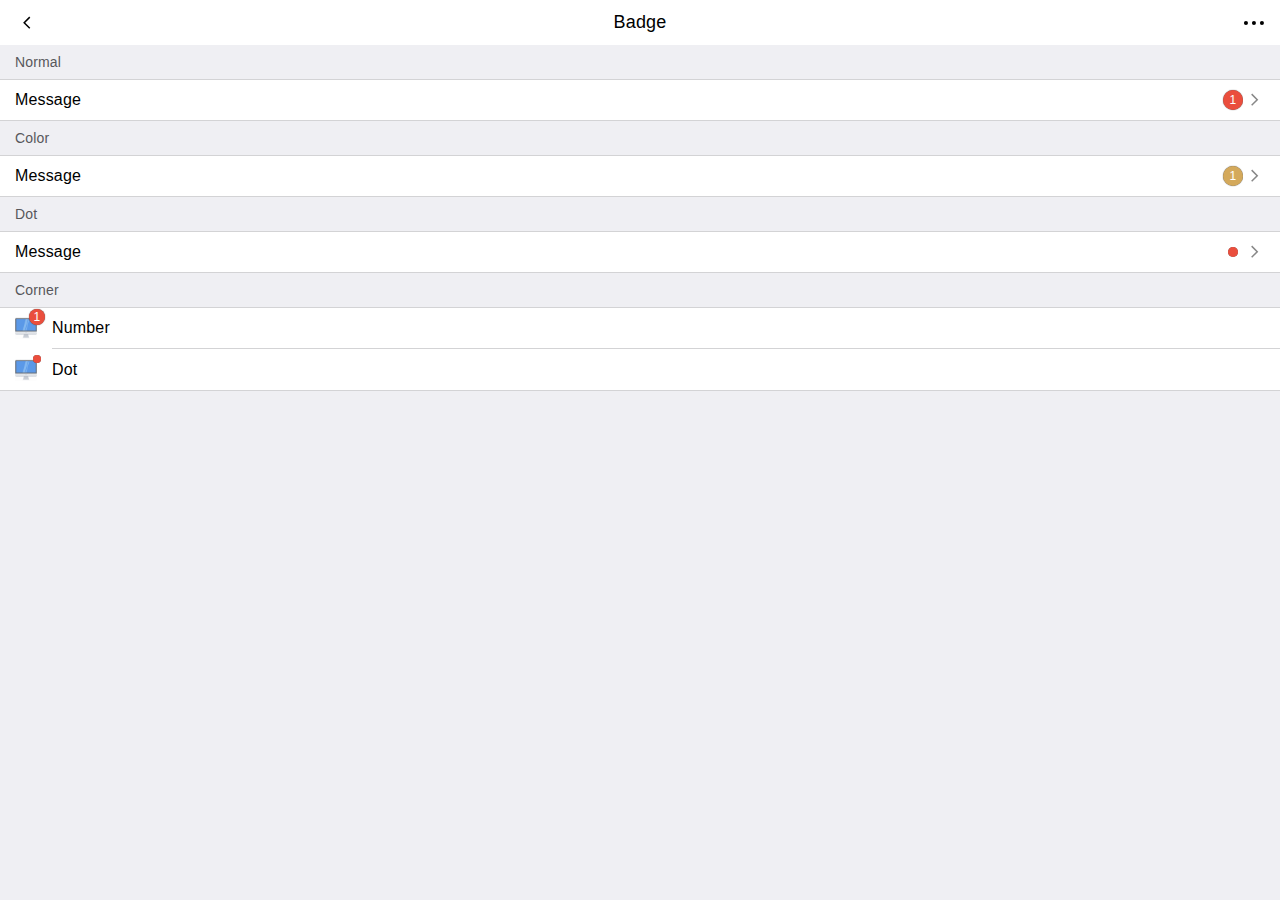
==== badge.html @ b0b9eb9b "initial commit" ====
<!doctype html>
<html lang="en">
<head>
    <meta charset="UTF-8">
    <meta name="viewport"
          content="width=device-width,user-scalable=no,initial-scale=1,maximum-scale=1,minimum-scale=1,viewport-fit=cover">
    <meta http-equiv="X-UA-Compatible" content="ie=edge">
    <title>Document</title>
<link href="css/commons-1.0.css" rel="stylesheet"></head>
<body>
<div id="root"></div>
<script type="text/javascript" src="js/commons-1.0.js"></script><script type="text/javascript" src="js/badge-1.0.js"></script></body>
</html>
---- css/commons-1.0.css ----
.btn-ghost.btn-active:before,.btn-ghost:before,.btn-primary.btn-active:before,.btn-primary:before,.btn-warning.btn-active:before,.btn-warning:before,.btn.btn-border:before{content:"";position:absolute;left:0;transform:scaleY(.5);-ms-transform:scaleY(.5);-moz-transform:scaleY(.5);-webkit-transform:scaleY(.5);-o-transform:scaleY(.5)}.btn{position:relative;display:block;-webkit-border-radius:2px;-moz-border-radius:2px;-ms-border-radius:2px;-o-border-radius:2px;border-radius:2px;height:46px;line-height:46px;font-size:18px;text-align:center;overflow:hidden;text-overflow:ellipsis;white-space:nowrap;color:#000;background-color:#fff;user-select:none;-webkit-user-select:none;-moz-user-select:none;-ms-user-select:none;-webkit-transition:background-color .36s cubic-bezier(.1,.09,.1,1);-moz-transition:background-color .36s cubic-bezier(.1,.09,.1,1);-o-transition:background-color .36s cubic-bezier(.1,.09,.1,1);transition:background-color .36s cubic-bezier(.1,.09,.1,1)}.btn,.btn.btn-border:before{-webkit-box-sizing:border-box;-moz-box-sizing:border-box;box-sizing:border-box}.btn.btn-border:before{top:0;width:200%;height:200%;border:1px solid #e0e0e0;-webkit-border-radius:2px;-moz-border-radius:2px;-ms-border-radius:2px;-o-border-radius:2px;border-radius:2px;transform:scale(.5);-ms-transform:scale(.5);-moz-transform:scale(.5);-webkit-transform:scale(.5);-o-transform:scale(.5);-webkit-transform-origin:0 0;-ms-transform-origin:0 0;transform-origin:0 0;pointer-events:none}.btn.btn-active{border-color:#e0e0e0;color:#000;background-color:#e0e0e0}.btn.btn-disabled{-webkit-opacity:.6;-moz-opacity:.6;opacity:.6;filter:alpha(opacity=60)}.btn.btn-icon,.btn.btn-loading{display:-webkit-box;display:-webkit-flex;display:-ms-flexbox;display:flex;-webkit-box-pack:center;-webkit-justify-content:center;-ms-flex-pack:center;justify-content:center;-webkit-align-items:center;-moz-align-items:center;-ms-align-items:center;-o-align-items:center;align-items:center}.btn.btn-icon .icon,.btn.btn-loading .icon{margin-right:3px}.btn.btn-icon .icon-loading,.btn.btn-loading .icon-loading{color:#000}.btn.btn-inline{padding:0 15px}.btn.btn-inline,.btn.btn-inline.btn-icon,.btn.btn-inline.btn-loading{display:-webkit-inline-box;display:-moz-inline-box;display:-ms-inline-flexbox;display:-webkit-inline-flex;display:inline-flex}.btn.btn-inline.btn-small{padding:0 12px;height:32px;line-height:32px;font-size:14px}.btn-primary{color:#fff;background-color:#d4a95b}.btn-primary:before{top:0;width:200%;height:200%;border:1px solid #d4a95b;-webkit-border-radius:2px;-moz-border-radius:2px;-ms-border-radius:2px;-o-border-radius:2px;border-radius:2px;transform:scale(.5);-ms-transform:scale(.5);-moz-transform:scale(.5);-webkit-transform:scale(.5);-o-transform:scale(.5);-webkit-transform-origin:0 0;-ms-transform-origin:0 0;transform-origin:0 0;-webkit-box-sizing:border-box;-moz-box-sizing:border-box;box-sizing:border-box;pointer-events:none}.btn-primary.btn-active{color:#fff;background-color:#e1c28b}.btn-primary.btn-active:before{top:0;width:200%;height:200%;border:1px solid #e1c28b;-webkit-border-radius:2px;-moz-border-radius:2px;-ms-border-radius:2px;-o-border-radius:2px;border-radius:2px;transform:scale(.5);-ms-transform:scale(.5);-moz-transform:scale(.5);-webkit-transform:scale(.5);-o-transform:scale(.5);-webkit-transform-origin:0 0;-ms-transform-origin:0 0;transform-origin:0 0;-webkit-box-sizing:border-box;-moz-box-sizing:border-box;box-sizing:border-box;pointer-events:none}.btn-primary.btn-loading .icon-loading{color:#fff}.btn-warning{color:#fff;background-color:#e94f4f}.btn-warning:before{top:0;width:200%;height:200%;border:1px solid #e94f4f;-webkit-border-radius:2px;-moz-border-radius:2px;-ms-border-radius:2px;-o-border-radius:2px;border-radius:2px;transform:scale(.5);-ms-transform:scale(.5);-moz-transform:scale(.5);-webkit-transform:scale(.5);-o-transform:scale(.5);-webkit-transform-origin:0 0;-ms-transform-origin:0 0;transform-origin:0 0;-webkit-box-sizing:border-box;-moz-box-sizing:border-box;box-sizing:border-box;pointer-events:none}.btn-warning.btn-active{color:#fff;background-color:#f08585}.btn-warning.btn-active:before{top:0;width:200%;height:200%;border:1px solid #f08585;-webkit-border-radius:2px;-moz-border-radius:2px;-ms-border-radius:2px;-o-border-radius:2px;border-radius:2px;transform:scale(.5);-ms-transform:scale(.5);-moz-transform:scale(.5);-webkit-transform:scale(.5);-o-transform:scale(.5);-webkit-transform-origin:0 0;-ms-transform-origin:0 0;transform-origin:0 0;-webkit-box-sizing:border-box;-moz-box-sizing:border-box;box-sizing:border-box;pointer-events:none}.btn-warning.btn-loading .icon-loading{color:#fff}.btn-ghost{color:#d4a95b;background-color:transparent}.btn-ghost:before{top:0;width:200%;height:200%;border:1px solid #d4a95b;-webkit-border-radius:2px;-moz-border-radius:2px;-ms-border-radius:2px;-o-border-radius:2px;border-radius:2px;transform:scale(.5);-ms-transform:scale(.5);-moz-transform:scale(.5);-webkit-transform:scale(.5);-o-transform:scale(.5);-webkit-transform-origin:0 0;-ms-transform-origin:0 0;transform-origin:0 0;-webkit-box-sizing:border-box;-moz-box-sizing:border-box;box-sizing:border-box;pointer-events:none}.btn-ghost.btn-active{color:#e1c28b;background-color:transparent}.btn-ghost.btn-active:before{top:0;width:200%;height:200%;border:1px solid #e1c28b;-webkit-border-radius:2px;-moz-border-radius:2px;-ms-border-radius:2px;-o-border-radius:2px;border-radius:2px;transform:scale(.5);-ms-transform:scale(.5);-moz-transform:scale(.5);-webkit-transform:scale(.5);-o-transform:scale(.5);-webkit-transform-origin:0 0;-ms-transform-origin:0 0;transform-origin:0 0;-webkit-box-sizing:border-box;-moz-box-sizing:border-box;box-sizing:border-box;pointer-events:none}.btn-ghost.btn-loading .icon-loading{color:#d4a95b}.icon{fill:currentColor}.icon-loading1{-webkit-animation:cirle-anim .8s linear infinite;-moz-animation:cirle-anim .8s linear infinite;-o-animation:cirle-anim .8s linear infinite;-ms-animation:cirle-anim .8s linear infinite;animation:cirle-anim .8s linear infinite}@-webkit-keyframes cirle-anim{to{transform:rotate(1turn)}}@-moz-keyframes cirle-anim{to{transform:rotate(1turn)}}@-o-keyframes cirle-anim{to{transform:rotate(1turn)}}@keyframes cirle-anim{to{transform:rotate(1turn)}}.icon-loading2{fill:#444;stroke:#69717d}.icon-xxs{width:15px;height:15px}.icon-xs{width:18px;height:18px}.icon-sm{width:20px;height:20px}.icon-md{width:22px;height:22px}.icon-lg{width:30px;height:30px}.wing-blank{padding:0 10px}.wing-blank.wing-blank-sm{padding:0 5px}.wing-blank.wing-blank-md{padding:0 10px}.wing-blank.wing-blank-lg{padding:0 15px}.white-space{height:9px}.white-space.white-space-xs{height:3px}.white-space.white-space-sm{height:6px}.white-space.white-space-md{height:9px}.white-space.white-space-lg{height:15px}.white-space.white-space-xl{height:21px}.navbar,.navbar-left,.navbar-right,.navbar-title{display:-webkit-box;display:-webkit-flex;display:-ms-flexbox;display:flex}.navbar{height:45px}.navbar .navbar-left,.navbar .navbar-right,.navbar .navbar-title{-webkit-box-flex:1;-webkit-flex:1;-ms-flex:1;flex:1;overflow:hidden;text-overflow:ellipsis;white-space:nowrap;-webkit-align-items:center;-moz-align-items:center;-ms-align-items:center;-o-align-items:center;align-items:center}.navbar .navbar-left,.navbar .navbar-right{font-size:15px}.navbar .navbar-left{padding-left:15px}.navbar .navbar-title{-webkit-box-pack:center;-webkit-justify-content:center;-ms-flex-pack:center;justify-content:center;font-size:18px}.navbar .navbar-right{padding-right:15px;-webkit-box-pack:end;-webkit-justify-content:flex-end;-ms-flex-pack:end;justify-content:flex-end}.navbar-light{background-color:#fff;color:#000}.navbar-dark{background-color:#d4a95b;color:#fff}.list .list-body .list-item .list-item-inline:after,.list .list-body .list-item:last-child .list-item-inline:after,.list .list-body:after,.list .list-body:before{content:"";position:absolute;left:0;transform:scaleY(.5);-ms-transform:scaleY(.5);-moz-transform:scaleY(.5);-webkit-transform:scaleY(.5);-o-transform:scaleY(.5)}.list .list-footer,.list .list-header{padding:0 15px;height:34px;line-height:34px;font-size:14px;text-align:left;color:#57575b}.list .list-body{position:relative;background-color:#fff}.list .list-body:before{top:0;bottom:auto}.list .list-body:after,.list .list-body:before{background-color:#a7a7aa;display:block;z-index:1;right:auto;width:100%;height:1px;-webkit-transform-origin:0 0;-ms-transform-origin:0 0;transform-origin:0 0}.list .list-body:after{top:auto;bottom:0}.list .list-body .list-item{padding-left:15px;min-height:42px;-webkit-transition:background-color .36s cubic-bezier(.1,.09,.1,1);-moz-transition:background-color .36s cubic-bezier(.1,.09,.1,1);-o-transition:background-color .36s cubic-bezier(.1,.09,.1,1);transition:background-color .36s cubic-bezier(.1,.09,.1,1)}.list .list-body .list-item,.list .list-body .list-item .list-item-icon,.list .list-body .list-item .list-item-inline,.list .list-body .list-item .list-item-thumb{display:-webkit-box;display:-webkit-flex;display:-ms-flexbox;display:flex}.list .list-body .list-item .list-item-icon,.list .list-body .list-item .list-item-thumb{-webkit-align-items:center;-moz-align-items:center;-ms-align-items:center;-o-align-items:center;align-items:center;margin-right:15px;vertical-align:middle}.list .list-body .list-item .list-item-thumb img{width:22px;height:22px}.list .list-body .list-item .list-item-inline{position:relative;-webkit-box-flex:1;-webkit-flex:1;-ms-flex:1;flex:1;-webkit-align-items:center;-moz-align-items:center;-ms-align-items:center;-o-align-items:center;align-items:center;padding-right:15px}.list .list-body .list-item .list-item-inline:after{background-color:#a7a7aa;display:block;z-index:1;top:auto;right:auto;bottom:0;width:100%;height:1px;-webkit-transform-origin:0 0;-ms-transform-origin:0 0;transform-origin:0 0}.list .list-body .list-item .list-item-inline .list-item-content,.list .list-body .list-item .list-item-inline .list-item-extra{display:-webkit-box;display:-webkit-flex;display:-ms-flexbox;display:flex;-webkit-box-flex:1;-webkit-flex:1;-ms-flex:1;flex:1;-webkit-align-items:center;-moz-align-items:center;-ms-align-items:center;-o-align-items:center;align-items:center;padding:6px 0;width:0;overflow:hidden;text-overflow:ellipsis;white-space:nowrap}.list .list-body .list-item .list-item-inline .list-item-extra{-webkit-box-pack:end;-webkit-justify-content:flex-end;-ms-flex-pack:end;justify-content:flex-end;color:#888}.list .list-body .list-item .list-item-inline.list-item-wrap .list-item-content,.list .list-body .list-item .list-item-inline.list-item-wrap .list-item-extra{padding:12px 0;white-space:normal}.list .list-body .list-item:last-child .list-item-inline:after{background-color:transparent;display:block;z-index:1;top:auto;right:auto;bottom:0;width:100%;height:1px;-webkit-transform-origin:0 0;-ms-transform-origin:0 0;transform-origin:0 0}.list .list-body .list-item.list-item-active{background-color:#e0e0e0}.search-bar{position:relative;z-index:3;display:-webkit-box;display:-webkit-flex;display:-ms-flexbox;display:flex;-webkit-align-items:center;-moz-align-items:center;-ms-align-items:center;-o-align-items:center;align-items:center;padding:0 15px;width:100%;height:44px;overflow:hidden;-webkit-box-sizing:border-box;-moz-box-sizing:border-box;box-sizing:border-box;-webkit-transition:background-color .36s cubic-bezier(.1,.09,.1,1);-moz-transition:background-color .36s cubic-bezier(.1,.09,.1,1);-o-transition:background-color .36s cubic-bezier(.1,.09,.1,1);transition:background-color .36s cubic-bezier(.1,.09,.1,1)}.search-bar.search-bar-active.search-bar-alpha{background-color:hsla(0,0%,100%,.7)}.search-bar.search-bar-blur{backdrop-filter:blur(4px);-webkit-backdrop-filter:blur(4px)}.search-bar.search-bar-disabled{-webkit-opacity:.6;-moz-opacity:.6;opacity:.6;filter:alpha(opacity=60)}.search-bar .search-bar-input{position:relative;-webkit-box-flex:1;-webkit-flex:1;-ms-flex:1;flex:1;-webkit-border-radius:5px;-moz-border-radius:5px;-ms-border-radius:5px;-o-border-radius:5px;border-radius:5px;height:32px;line-height:32px;background-color:#e5e6e9;-webkit-transition:background-color .36s cubic-bezier(.1,.09,.1,1);-moz-transition:background-color .36s cubic-bezier(.1,.09,.1,1);-o-transition:background-color .36s cubic-bezier(.1,.09,.1,1);transition:background-color .36s cubic-bezier(.1,.09,.1,1)}.search-bar .search-bar-input.search-bar-input-active{background-color:#fff}.search-bar .search-bar-input .search-bar-clear,.search-bar .search-bar-input .search-bar-icon{position:absolute;top:0;padding:0 4px;height:100%}.search-bar .search-bar-input .search-bar-icon{left:0}.search-bar .search-bar-input .search-bar-clear{right:0}.search-bar .search-bar-input .search-bar-value{position:absolute;top:0;left:0;padding:0 26px;width:100%;height:100%;background:none}.search-bar .search-bar-input .search-bar-value::placeholder{font-size:15px;text-align:left;color:#8d8c91;background:none}.search-bar .search-bar-input .search-bar-value::-webkit-search-cancel-button{-webkit-appearance:none}.search-bar .search-bar-input .search-bar-clear{transform:scale(0);-ms-transform:scale(0);-moz-transform:scale(0);-webkit-transform:scale(0);-o-transform:scale(0);-webkit-transition:transform .36s cubic-bezier(.1,.09,.1,1);-moz-transition:transform .36s cubic-bezier(.1,.09,.1,1);-o-transition:transform .36s cubic-bezier(.1,.09,.1,1);transition:transform .36s cubic-bezier(.1,.09,.1,1)}.search-bar .search-bar-input .search-bar-clear.search-bar-clear-show{transform:none;-ms-transform:none;-moz-transform:none;-webkit-transform:none;-o-transform:none}.search-bar .search-bar-cancel{margin-left:15px;height:32px;line-height:32px;font-size:17px;-webkit-opacity:0;-moz-opacity:0;opacity:0;filter:alpha(opacity=0);transform:scale(.9);-ms-transform:scale(.9);-moz-transform:scale(.9);-webkit-transform:scale(.9);-o-transform:scale(.9)}.search-bar .search-bar-cancel.search-bar-cancel-show{-webkit-opacity:1;-moz-opacity:1;opacity:1;filter:alpha(opacity=100)}.search-bar .search-bar-cancel.search-bar-cancel-animate{-webkit-transition:margin-right .36s cubic-bezier(.1,.09,.1,1),opacity .36s cubic-bezier(.1,.09,.1,1),transform .36s cubic-bezier(.1,.09,.1,1);-moz-transition:margin-right .36s cubic-bezier(.1,.09,.1,1),opacity .36s cubic-bezier(.1,.09,.1,1),transform .36s cubic-bezier(.1,.09,.1,1);-o-transition:margin-right .36s cubic-bezier(.1,.09,.1,1),opacity .36s cubic-bezier(.1,.09,.1,1),transform .36s cubic-bezier(.1,.09,.1,1);transition:margin-right .36s cubic-bezier(.1,.09,.1,1),opacity .36s cubic-bezier(.1,.09,.1,1),transform .36s cubic-bezier(.1,.09,.1,1)}.search-bar .search-bar-cancel.search-bar-cancel-active{transform:scale(1);-ms-transform:scale(1);-moz-transform:scale(1);-webkit-transform:scale(1);-o-transform:scale(1);-webkit-opacity:.4;-moz-opacity:.4;opacity:.4;filter:alpha(opacity=40)}.badge{display:inline-block;line-height:0}.badge.badge-corner{position:relative}.badge .badge-num{position:relative;top:auto;display:block;z-index:1;padding:2px 4px;-webkit-border-radius:10px;-moz-border-radius:10px;-ms-border-radius:10px;-o-border-radius:10px;border-radius:10px;min-width:12px;height:16px;line-height:16px;text-align:center;color:#fff;box-shadow:0 0 1px #333}.badge .badge-num.badge-num-dot{transform:scale(.5);-ms-transform:scale(.5);-moz-transform:scale(.5);-webkit-transform:scale(.5);-o-transform:scale(.5)}.badge .badge-num.badge-num-corner{position:absolute;top:0;right:0;padding:2px 4px;-webkit-border-radius:9px;-moz-border-radius:9px;-ms-border-radius:9px;-o-border-radius:9px;border-radius:9px;min-width:8px;height:12px;line-height:12px;transform:translate(50%,-50%);-ms-transform:translate(50%,-50%);-moz-transform:translate(50%,-50%);-webkit-transform:translate(50%,-50%);-o-transform:translate(50%,-50%)}.badge .badge-num.badge-num-corner.badge-num-dot{transform:translate(50%,-50%) scale(.5);-ms-transform:translate(50%,-50%) scale(.5);-moz-transform:translate(50%,-50%) scale(.5);-webkit-transform:translate(50%,-50%) scale(.5);-o-transform:translate(50%,-50%) scale(.5)}

/*! normalize.css v8.0.1 | MIT License | github.com/necolas/normalize.css */html{line-height:1.15;-webkit-text-size-adjust:100%}body{margin:0}main{display:block}h1{font-size:2em;margin:.67em 0}hr{box-sizing:content-box;height:0;overflow:visible}pre{font-family:monospace,monospace;font-size:1em}a{background-color:transparent}abbr[title]{border-bottom:none;text-decoration:underline;text-decoration:underline dotted}b,strong{font-weight:bolder}code,kbd,samp{font-family:monospace,monospace;font-size:1em}small{font-size:80%}sub,sup{font-size:75%;line-height:0;position:relative;vertical-align:baseline}sub{bottom:-.25em}sup{top:-.5em}img{border-style:none}button,input,optgroup,select,textarea{font-family:inherit;font-size:100%;line-height:1.15;margin:0}button,input{overflow:visible}button,select{text-transform:none;margin:0;padding:0;border:1px solid transparent;outline:none}[type=button],[type=reset],[type=submit],button{-webkit-appearance:button}[type=button]::-moz-focus-inner,[type=reset]::-moz-focus-inner,[type=submit]::-moz-focus-inner,button::-moz-focus-inner{border-style:none;padding:0}[type=button]:-moz-focusring,[type=reset]:-moz-focusring,[type=submit]:-moz-focusring,button:-moz-focusring{outline:1px dotted ButtonText}fieldset{padding:.35em .75em .625em}legend{box-sizing:border-box;color:inherit;display:table;max-width:100%;padding:0;white-space:normal}progress{vertical-align:baseline}textarea{overflow:auto}[type=checkbox],[type=radio]{box-sizing:border-box;padding:0}[type=number]::-webkit-inner-spin-button,[type=number]::-webkit-outer-spin-button{height:auto}[type=search]{-webkit-appearance:textfield;outline-offset:-2px}[type=search]::-webkit-search-decoration{-webkit-appearance:none}::-webkit-file-upload-button{-webkit-appearance:button;font:inherit}details{display:block}summary{display:list-item}[hidden],template{display:none}body{background-color:#efeff3;font-family:Helvetica,SF Pro SC,HanHei SC,SF Pro Text,Myriad Set Pro,SF Pro Icons,PingFang SC,Helvetica Neue,Arial,sans-serif;letter-spacing:.01em}a{text-decoration:none;color:#000}*,:after,:before{-webkit-tap-highlight-color:rgba(0,0,0,0)}:focus{outline:none}input{border:none}.body-fix{position:fixed;top:0;right:0;left:0;bottom:0;overflow:hidden}
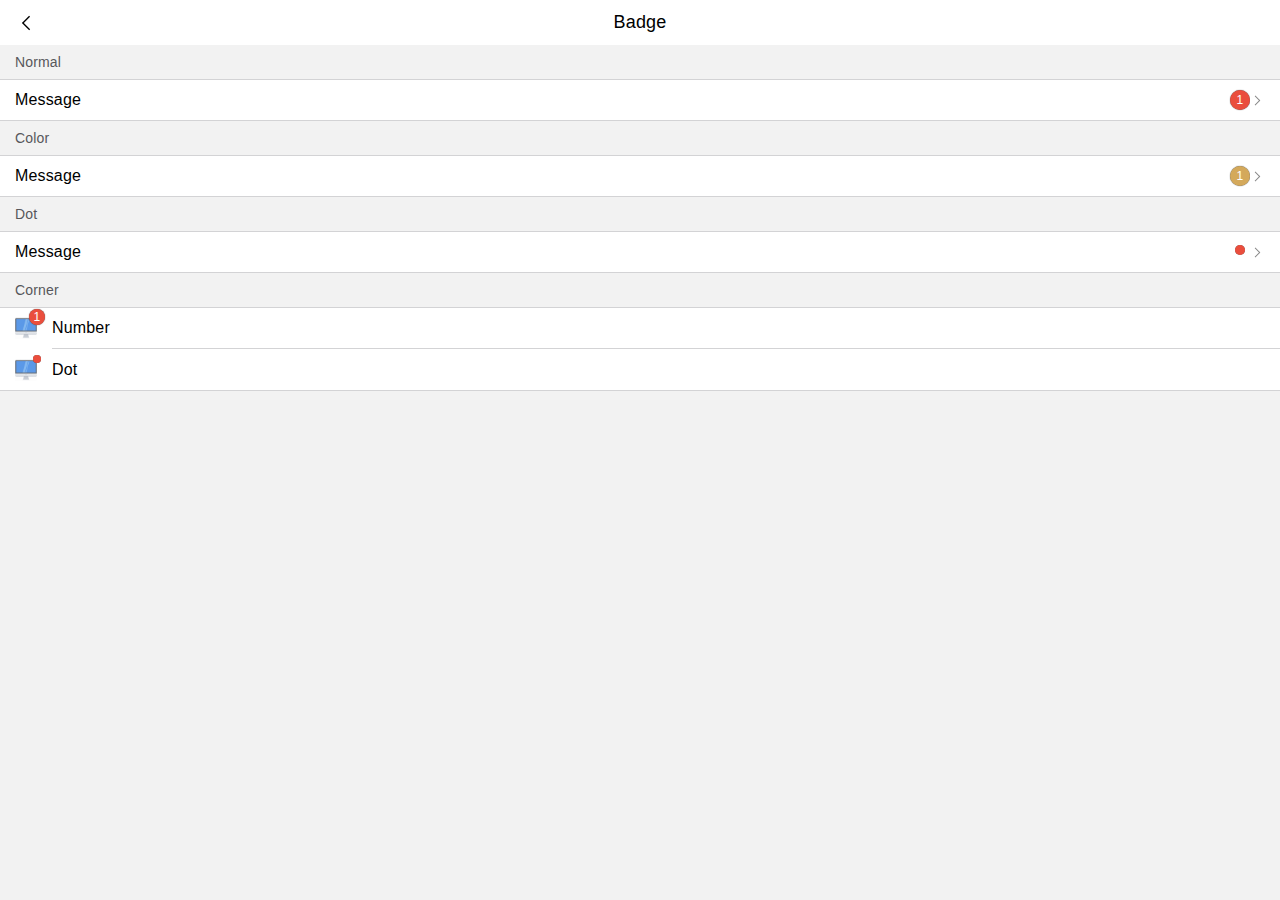
==== commit afecc343: "tabBar opmitize, tag opmitize" ====
--- a/badge.html
+++ b/badge.html
@@ -2,10 +2,8 @@
 <html lang="en">
 <head>
     <meta charset="UTF-8">
-    <meta name="viewport"
-          content="width=device-width,user-scalable=no,initial-scale=1,maximum-scale=1,minimum-scale=1,viewport-fit=cover">
-    <meta http-equiv="X-UA-Compatible" content="ie=edge">
-    <title>Document</title>
+    <meta name="viewport" content="width=device-width,user-scalable=no,initial-scale=1,maximum-scale=1,minimum-scale=1,viewport-fit=cover">
+    <title>Mobile Library</title>
 <link href="css/commons-1.0.css" rel="stylesheet"></head>
 <body>
 <div id="root"></div>
--- a/css/commons-1.0.css
+++ b/css/commons-1.0.css
@@ -1,3 +1,3 @@
-.btn-ghost.btn-active:before,.btn-ghost:before,.btn-primary.btn-active:before,.btn-primary:before,.btn-warning.btn-active:before,.btn-warning:before,.btn.btn-border:before{content:"";position:absolute;left:0;transform:scaleY(.5);-ms-transform:scaleY(.5);-moz-transform:scaleY(.5);-webkit-transform:scaleY(.5);-o-transform:scaleY(.5)}.btn{position:relative;display:block;-webkit-border-radius:2px;-moz-border-radius:2px;-ms-border-radius:2px;-o-border-radius:2px;border-radius:2px;height:46px;line-height:46px;font-size:18px;text-align:center;overflow:hidden;text-overflow:ellipsis;white-space:nowrap;color:#000;background-color:#fff;user-select:none;-webkit-user-select:none;-moz-user-select:none;-ms-user-select:none;-webkit-transition:background-color .36s cubic-bezier(.1,.09,.1,1);-moz-transition:background-color .36s cubic-bezier(.1,.09,.1,1);-o-transition:background-color .36s cubic-bezier(.1,.09,.1,1);transition:background-color .36s cubic-bezier(.1,.09,.1,1)}.btn,.btn.btn-border:before{-webkit-box-sizing:border-box;-moz-box-sizing:border-box;box-sizing:border-box}.btn.btn-border:before{top:0;width:200%;height:200%;border:1px solid #e0e0e0;-webkit-border-radius:2px;-moz-border-radius:2px;-ms-border-radius:2px;-o-border-radius:2px;border-radius:2px;transform:scale(.5);-ms-transform:scale(.5);-moz-transform:scale(.5);-webkit-transform:scale(.5);-o-transform:scale(.5);-webkit-transform-origin:0 0;-ms-transform-origin:0 0;transform-origin:0 0;pointer-events:none}.btn.btn-active{border-color:#e0e0e0;color:#000;background-color:#e0e0e0}.btn.btn-disabled{-webkit-opacity:.6;-moz-opacity:.6;opacity:.6;filter:alpha(opacity=60)}.btn.btn-icon,.btn.btn-loading{display:-webkit-box;display:-webkit-flex;display:-ms-flexbox;display:flex;-webkit-box-pack:center;-webkit-justify-content:center;-ms-flex-pack:center;justify-content:center;-webkit-align-items:center;-moz-align-items:center;-ms-align-items:center;-o-align-items:center;align-items:center}.btn.btn-icon .icon,.btn.btn-loading .icon{margin-right:3px}.btn.btn-icon .icon-loading,.btn.btn-loading .icon-loading{color:#000}.btn.btn-inline{padding:0 15px}.btn.btn-inline,.btn.btn-inline.btn-icon,.btn.btn-inline.btn-loading{display:-webkit-inline-box;display:-moz-inline-box;display:-ms-inline-flexbox;display:-webkit-inline-flex;display:inline-flex}.btn.btn-inline.btn-small{padding:0 12px;height:32px;line-height:32px;font-size:14px}.btn-primary{color:#fff;background-color:#d4a95b}.btn-primary:before{top:0;width:200%;height:200%;border:1px solid #d4a95b;-webkit-border-radius:2px;-moz-border-radius:2px;-ms-border-radius:2px;-o-border-radius:2px;border-radius:2px;transform:scale(.5);-ms-transform:scale(.5);-moz-transform:scale(.5);-webkit-transform:scale(.5);-o-transform:scale(.5);-webkit-transform-origin:0 0;-ms-transform-origin:0 0;transform-origin:0 0;-webkit-box-sizing:border-box;-moz-box-sizing:border-box;box-sizing:border-box;pointer-events:none}.btn-primary.btn-active{color:#fff;background-color:#e1c28b}.btn-primary.btn-active:before{top:0;width:200%;height:200%;border:1px solid #e1c28b;-webkit-border-radius:2px;-moz-border-radius:2px;-ms-border-radius:2px;-o-border-radius:2px;border-radius:2px;transform:scale(.5);-ms-transform:scale(.5);-moz-transform:scale(.5);-webkit-transform:scale(.5);-o-transform:scale(.5);-webkit-transform-origin:0 0;-ms-transform-origin:0 0;transform-origin:0 0;-webkit-box-sizing:border-box;-moz-box-sizing:border-box;box-sizing:border-box;pointer-events:none}.btn-primary.btn-loading .icon-loading{color:#fff}.btn-warning{color:#fff;background-color:#e94f4f}.btn-warning:before{top:0;width:200%;height:200%;border:1px solid #e94f4f;-webkit-border-radius:2px;-moz-border-radius:2px;-ms-border-radius:2px;-o-border-radius:2px;border-radius:2px;transform:scale(.5);-ms-transform:scale(.5);-moz-transform:scale(.5);-webkit-transform:scale(.5);-o-transform:scale(.5);-webkit-transform-origin:0 0;-ms-transform-origin:0 0;transform-origin:0 0;-webkit-box-sizing:border-box;-moz-box-sizing:border-box;box-sizing:border-box;pointer-events:none}.btn-warning.btn-active{color:#fff;background-color:#f08585}.btn-warning.btn-active:before{top:0;width:200%;height:200%;border:1px solid #f08585;-webkit-border-radius:2px;-moz-border-radius:2px;-ms-border-radius:2px;-o-border-radius:2px;border-radius:2px;transform:scale(.5);-ms-transform:scale(.5);-moz-transform:scale(.5);-webkit-transform:scale(.5);-o-transform:scale(.5);-webkit-transform-origin:0 0;-ms-transform-origin:0 0;transform-origin:0 0;-webkit-box-sizing:border-box;-moz-box-sizing:border-box;box-sizing:border-box;pointer-events:none}.btn-warning.btn-loading .icon-loading{color:#fff}.btn-ghost{color:#d4a95b;background-color:transparent}.btn-ghost:before{top:0;width:200%;height:200%;border:1px solid #d4a95b;-webkit-border-radius:2px;-moz-border-radius:2px;-ms-border-radius:2px;-o-border-radius:2px;border-radius:2px;transform:scale(.5);-ms-transform:scale(.5);-moz-transform:scale(.5);-webkit-transform:scale(.5);-o-transform:scale(.5);-webkit-transform-origin:0 0;-ms-transform-origin:0 0;transform-origin:0 0;-webkit-box-sizing:border-box;-moz-box-sizing:border-box;box-sizing:border-box;pointer-events:none}.btn-ghost.btn-active{color:#e1c28b;background-color:transparent}.btn-ghost.btn-active:before{top:0;width:200%;height:200%;border:1px solid #e1c28b;-webkit-border-radius:2px;-moz-border-radius:2px;-ms-border-radius:2px;-o-border-radius:2px;border-radius:2px;transform:scale(.5);-ms-transform:scale(.5);-moz-transform:scale(.5);-webkit-transform:scale(.5);-o-transform:scale(.5);-webkit-transform-origin:0 0;-ms-transform-origin:0 0;transform-origin:0 0;-webkit-box-sizing:border-box;-moz-box-sizing:border-box;box-sizing:border-box;pointer-events:none}.btn-ghost.btn-loading .icon-loading{color:#d4a95b}.icon{fill:currentColor}.icon-loading1{-webkit-animation:cirle-anim .8s linear infinite;-moz-animation:cirle-anim .8s linear infinite;-o-animation:cirle-anim .8s linear infinite;-ms-animation:cirle-anim .8s linear infinite;animation:cirle-anim .8s linear infinite}@-webkit-keyframes cirle-anim{to{transform:rotate(1turn)}}@-moz-keyframes cirle-anim{to{transform:rotate(1turn)}}@-o-keyframes cirle-anim{to{transform:rotate(1turn)}}@keyframes cirle-anim{to{transform:rotate(1turn)}}.icon-loading2{fill:#444;stroke:#69717d}.icon-xxs{width:15px;height:15px}.icon-xs{width:18px;height:18px}.icon-sm{width:20px;height:20px}.icon-md{width:22px;height:22px}.icon-lg{width:30px;height:30px}.wing-blank{padding:0 10px}.wing-blank.wing-blank-sm{padding:0 5px}.wing-blank.wing-blank-md{padding:0 10px}.wing-blank.wing-blank-lg{padding:0 15px}.white-space{height:9px}.white-space.white-space-xs{height:3px}.white-space.white-space-sm{height:6px}.white-space.white-space-md{height:9px}.white-space.white-space-lg{height:15px}.white-space.white-space-xl{height:21px}.navbar,.navbar-left,.navbar-right,.navbar-title{display:-webkit-box;display:-webkit-flex;display:-ms-flexbox;display:flex}.navbar{height:45px}.navbar .navbar-left,.navbar .navbar-right,.navbar .navbar-title{-webkit-box-flex:1;-webkit-flex:1;-ms-flex:1;flex:1;overflow:hidden;text-overflow:ellipsis;white-space:nowrap;-webkit-align-items:center;-moz-align-items:center;-ms-align-items:center;-o-align-items:center;align-items:center}.navbar .navbar-left,.navbar .navbar-right{font-size:15px}.navbar .navbar-left{padding-left:15px}.navbar .navbar-title{-webkit-box-pack:center;-webkit-justify-content:center;-ms-flex-pack:center;justify-content:center;font-size:18px}.navbar .navbar-right{padding-right:15px;-webkit-box-pack:end;-webkit-justify-content:flex-end;-ms-flex-pack:end;justify-content:flex-end}.navbar-light{background-color:#fff;color:#000}.navbar-dark{background-color:#d4a95b;color:#fff}.list .list-body .list-item .list-item-inline:after,.list .list-body .list-item:last-child .list-item-inline:after,.list .list-body:after,.list .list-body:before{content:"";position:absolute;left:0;transform:scaleY(.5);-ms-transform:scaleY(.5);-moz-transform:scaleY(.5);-webkit-transform:scaleY(.5);-o-transform:scaleY(.5)}.list .list-footer,.list .list-header{padding:0 15px;height:34px;line-height:34px;font-size:14px;text-align:left;color:#57575b}.list .list-body{position:relative;background-color:#fff}.list .list-body:before{top:0;bottom:auto}.list .list-body:after,.list .list-body:before{background-color:#a7a7aa;display:block;z-index:1;right:auto;width:100%;height:1px;-webkit-transform-origin:0 0;-ms-transform-origin:0 0;transform-origin:0 0}.list .list-body:after{top:auto;bottom:0}.list .list-body .list-item{padding-left:15px;min-height:42px;-webkit-transition:background-color .36s cubic-bezier(.1,.09,.1,1);-moz-transition:background-color .36s cubic-bezier(.1,.09,.1,1);-o-transition:background-color .36s cubic-bezier(.1,.09,.1,1);transition:background-color .36s cubic-bezier(.1,.09,.1,1)}.list .list-body .list-item,.list .list-body .list-item .list-item-icon,.list .list-body .list-item .list-item-inline,.list .list-body .list-item .list-item-thumb{display:-webkit-box;display:-webkit-flex;display:-ms-flexbox;display:flex}.list .list-body .list-item .list-item-icon,.list .list-body .list-item .list-item-thumb{-webkit-align-items:center;-moz-align-items:center;-ms-align-items:center;-o-align-items:center;align-items:center;margin-right:15px;vertical-align:middle}.list .list-body .list-item .list-item-thumb img{width:22px;height:22px}.list .list-body .list-item .list-item-inline{position:relative;-webkit-box-flex:1;-webkit-flex:1;-ms-flex:1;flex:1;-webkit-align-items:center;-moz-align-items:center;-ms-align-items:center;-o-align-items:center;align-items:center;padding-right:15px}.list .list-body .list-item .list-item-inline:after{background-color:#a7a7aa;display:block;z-index:1;top:auto;right:auto;bottom:0;width:100%;height:1px;-webkit-transform-origin:0 0;-ms-transform-origin:0 0;transform-origin:0 0}.list .list-body .list-item .list-item-inline .list-item-content,.list .list-body .list-item .list-item-inline .list-item-extra{display:-webkit-box;display:-webkit-flex;display:-ms-flexbox;display:flex;-webkit-box-flex:1;-webkit-flex:1;-ms-flex:1;flex:1;-webkit-align-items:center;-moz-align-items:center;-ms-align-items:center;-o-align-items:center;align-items:center;padding:6px 0;width:0;overflow:hidden;text-overflow:ellipsis;white-space:nowrap}.list .list-body .list-item .list-item-inline .list-item-extra{-webkit-box-pack:end;-webkit-justify-content:flex-end;-ms-flex-pack:end;justify-content:flex-end;color:#888}.list .list-body .list-item .list-item-inline.list-item-wrap .list-item-content,.list .list-body .list-item .list-item-inline.list-item-wrap .list-item-extra{padding:12px 0;white-space:normal}.list .list-body .list-item:last-child .list-item-inline:after{background-color:transparent;display:block;z-index:1;top:auto;right:auto;bottom:0;width:100%;height:1px;-webkit-transform-origin:0 0;-ms-transform-origin:0 0;transform-origin:0 0}.list .list-body .list-item.list-item-active{background-color:#e0e0e0}.search-bar{position:relative;z-index:3;display:-webkit-box;display:-webkit-flex;display:-ms-flexbox;display:flex;-webkit-align-items:center;-moz-align-items:center;-ms-align-items:center;-o-align-items:center;align-items:center;padding:0 15px;width:100%;height:44px;overflow:hidden;-webkit-box-sizing:border-box;-moz-box-sizing:border-box;box-sizing:border-box;-webkit-transition:background-color .36s cubic-bezier(.1,.09,.1,1);-moz-transition:background-color .36s cubic-bezier(.1,.09,.1,1);-o-transition:background-color .36s cubic-bezier(.1,.09,.1,1);transition:background-color .36s cubic-bezier(.1,.09,.1,1)}.search-bar.search-bar-active.search-bar-alpha{background-color:hsla(0,0%,100%,.7)}.search-bar.search-bar-blur{backdrop-filter:blur(4px);-webkit-backdrop-filter:blur(4px)}.search-bar.search-bar-disabled{-webkit-opacity:.6;-moz-opacity:.6;opacity:.6;filter:alpha(opacity=60)}.search-bar .search-bar-input{position:relative;-webkit-box-flex:1;-webkit-flex:1;-ms-flex:1;flex:1;-webkit-border-radius:5px;-moz-border-radius:5px;-ms-border-radius:5px;-o-border-radius:5px;border-radius:5px;height:32px;line-height:32px;background-color:#e5e6e9;-webkit-transition:background-color .36s cubic-bezier(.1,.09,.1,1);-moz-transition:background-color .36s cubic-bezier(.1,.09,.1,1);-o-transition:background-color .36s cubic-bezier(.1,.09,.1,1);transition:background-color .36s cubic-bezier(.1,.09,.1,1)}.search-bar .search-bar-input.search-bar-input-active{background-color:#fff}.search-bar .search-bar-input .search-bar-clear,.search-bar .search-bar-input .search-bar-icon{position:absolute;top:0;padding:0 4px;height:100%}.search-bar .search-bar-input .search-bar-icon{left:0}.search-bar .search-bar-input .search-bar-clear{right:0}.search-bar .search-bar-input .search-bar-value{position:absolute;top:0;left:0;padding:0 26px;width:100%;height:100%;background:none}.search-bar .search-bar-input .search-bar-value::placeholder{font-size:15px;text-align:left;color:#8d8c91;background:none}.search-bar .search-bar-input .search-bar-value::-webkit-search-cancel-button{-webkit-appearance:none}.search-bar .search-bar-input .search-bar-clear{transform:scale(0);-ms-transform:scale(0);-moz-transform:scale(0);-webkit-transform:scale(0);-o-transform:scale(0);-webkit-transition:transform .36s cubic-bezier(.1,.09,.1,1);-moz-transition:transform .36s cubic-bezier(.1,.09,.1,1);-o-transition:transform .36s cubic-bezier(.1,.09,.1,1);transition:transform .36s cubic-bezier(.1,.09,.1,1)}.search-bar .search-bar-input .search-bar-clear.search-bar-clear-show{transform:none;-ms-transform:none;-moz-transform:none;-webkit-transform:none;-o-transform:none}.search-bar .search-bar-cancel{margin-left:15px;height:32px;line-height:32px;font-size:17px;-webkit-opacity:0;-moz-opacity:0;opacity:0;filter:alpha(opacity=0);transform:scale(.9);-ms-transform:scale(.9);-moz-transform:scale(.9);-webkit-transform:scale(.9);-o-transform:scale(.9)}.search-bar .search-bar-cancel.search-bar-cancel-show{-webkit-opacity:1;-moz-opacity:1;opacity:1;filter:alpha(opacity=100)}.search-bar .search-bar-cancel.search-bar-cancel-animate{-webkit-transition:margin-right .36s cubic-bezier(.1,.09,.1,1),opacity .36s cubic-bezier(.1,.09,.1,1),transform .36s cubic-bezier(.1,.09,.1,1);-moz-transition:margin-right .36s cubic-bezier(.1,.09,.1,1),opacity .36s cubic-bezier(.1,.09,.1,1),transform .36s cubic-bezier(.1,.09,.1,1);-o-transition:margin-right .36s cubic-bezier(.1,.09,.1,1),opacity .36s cubic-bezier(.1,.09,.1,1),transform .36s cubic-bezier(.1,.09,.1,1);transition:margin-right .36s cubic-bezier(.1,.09,.1,1),opacity .36s cubic-bezier(.1,.09,.1,1),transform .36s cubic-bezier(.1,.09,.1,1)}.search-bar .search-bar-cancel.search-bar-cancel-active{transform:scale(1);-ms-transform:scale(1);-moz-transform:scale(1);-webkit-transform:scale(1);-o-transform:scale(1);-webkit-opacity:.4;-moz-opacity:.4;opacity:.4;filter:alpha(opacity=40)}.badge{display:inline-block;line-height:0}.badge.badge-corner{position:relative}.badge .badge-num{position:relative;top:auto;display:block;z-index:1;padding:2px 4px;-webkit-border-radius:10px;-moz-border-radius:10px;-ms-border-radius:10px;-o-border-radius:10px;border-radius:10px;min-width:12px;height:16px;line-height:16px;text-align:center;color:#fff;box-shadow:0 0 1px #333}.badge .badge-num.badge-num-dot{transform:scale(.5);-ms-transform:scale(.5);-moz-transform:scale(.5);-webkit-transform:scale(.5);-o-transform:scale(.5)}.badge .badge-num.badge-num-corner{position:absolute;top:0;right:0;padding:2px 4px;-webkit-border-radius:9px;-moz-border-radius:9px;-ms-border-radius:9px;-o-border-radius:9px;border-radius:9px;min-width:8px;height:12px;line-height:12px;transform:translate(50%,-50%);-ms-transform:translate(50%,-50%);-moz-transform:translate(50%,-50%);-webkit-transform:translate(50%,-50%);-o-transform:translate(50%,-50%)}.badge .badge-num.badge-num-corner.badge-num-dot{transform:translate(50%,-50%) scale(.5);-ms-transform:translate(50%,-50%) scale(.5);-moz-transform:translate(50%,-50%) scale(.5);-webkit-transform:translate(50%,-50%) scale(.5);-o-transform:translate(50%,-50%) scale(.5)}
+.btn-ghost.btn-active:before,.btn-ghost.btn-border:before,.btn-primary.btn-active:before,.btn-primary.btn-border:before,.btn-warning.btn-active:before,.btn-warning.btn-border:before,.btn.btn-border:before{content:"";position:absolute;left:0;transform:scaleY(.5);-ms-transform:scaleY(.5);-moz-transform:scaleY(.5);-webkit-transform:scaleY(.5);-o-transform:scaleY(.5)}.btn{position:relative;display:block;-webkit-border-radius:2px;-moz-border-radius:2px;-ms-border-radius:2px;-o-border-radius:2px;border-radius:2px;height:44px;line-height:44px;font-size:18px;text-align:center;overflow:hidden;text-overflow:ellipsis;white-space:nowrap;color:#000;background-color:#fff;user-select:none;-webkit-user-select:none;-moz-user-select:none;-ms-user-select:none;-webkit-transition:all .18s cubic-bezier(.32,.08,.24,1);-moz-transition:all .18s cubic-bezier(.32,.08,.24,1);-o-transition:all .18s cubic-bezier(.32,.08,.24,1);transition:all .18s cubic-bezier(.32,.08,.24,1)}.btn,.btn.btn-border:before{-webkit-box-sizing:border-box;-moz-box-sizing:border-box;box-sizing:border-box}.btn.btn-border:before{top:0;width:200%;height:200%;border:1px solid #e0e0e0;-webkit-border-radius:4px;-moz-border-radius:4px;-ms-border-radius:4px;-o-border-radius:4px;border-radius:4px;transform:scale(.5);-ms-transform:scale(.5);-moz-transform:scale(.5);-webkit-transform:scale(.5);-o-transform:scale(.5);-webkit-transform-origin:0 0;-ms-transform-origin:0 0;transform-origin:0 0;pointer-events:none;-webkit-transition:border-color .18s cubic-bezier(.32,.08,.24,1);-moz-transition:border-color .18s cubic-bezier(.32,.08,.24,1);-o-transition:border-color .18s cubic-bezier(.32,.08,.24,1);transition:border-color .18s cubic-bezier(.32,.08,.24,1)}.btn.btn-active{border-color:#e0e0e0;color:#000;background-color:#e0e0e0}.btn.btn-disabled{-webkit-opacity:.3;-moz-opacity:.3;opacity:.3;filter:alpha(opacity=30)}.btn.btn-icon,.btn.btn-loading{display:-webkit-box;display:-webkit-flex;display:-ms-flexbox;display:flex;-webkit-box-pack:center;-webkit-justify-content:center;-ms-flex-pack:center;justify-content:center;-webkit-box-align:center;-webkit-align-items:center;-ms-flex-align:center;align-items:center}.btn.btn-icon .icon,.btn.btn-loading .icon{margin-right:3px}.btn.btn-icon .icon-loading,.btn.btn-loading .icon-loading{color:#000}.btn.btn-inline{display:inline-block;padding:0 15px}.btn.btn-inline.btn-small{padding:0 12px;height:28px;line-height:28px;font-size:14px}.btn.btn-inline.btn-icon,.btn.btn-inline.btn-loading{display:-webkit-inline-box;display:-moz-inline-box;display:-ms-inline-flexbox;display:-webkit-inline-flex;display:inline-flex;-webkit-box-pack:center;-webkit-justify-content:center;-ms-flex-pack:center;justify-content:center;-webkit-box-align:center;-webkit-align-items:center;-ms-flex-align:center;align-items:center}.btn-primary{color:#fff;background-color:#d4a95b}.btn-primary.btn-border:before{top:0;width:200%;height:200%;border:1px solid #d4a95b;-webkit-border-radius:4px;-moz-border-radius:4px;-ms-border-radius:4px;-o-border-radius:4px;border-radius:4px;transform:scale(.5);-ms-transform:scale(.5);-moz-transform:scale(.5);-webkit-transform:scale(.5);-o-transform:scale(.5);-webkit-transform-origin:0 0;-ms-transform-origin:0 0;transform-origin:0 0;-webkit-box-sizing:border-box;-moz-box-sizing:border-box;box-sizing:border-box;pointer-events:none;-webkit-transition:border-color .18s cubic-bezier(.32,.08,.24,1);-moz-transition:border-color .18s cubic-bezier(.32,.08,.24,1);-o-transition:border-color .18s cubic-bezier(.32,.08,.24,1);transition:border-color .18s cubic-bezier(.32,.08,.24,1)}.btn-primary.btn-active{color:#fff;background-color:#e1c28b}.btn-primary.btn-active:before{top:0;width:200%;height:200%;border:1px solid #e1c28b;-webkit-border-radius:4px;-moz-border-radius:4px;-ms-border-radius:4px;-o-border-radius:4px;border-radius:4px;transform:scale(.5);-ms-transform:scale(.5);-moz-transform:scale(.5);-webkit-transform:scale(.5);-o-transform:scale(.5);-webkit-transform-origin:0 0;-ms-transform-origin:0 0;transform-origin:0 0;-webkit-box-sizing:border-box;-moz-box-sizing:border-box;box-sizing:border-box;pointer-events:none;-webkit-transition:border-color .18s cubic-bezier(.32,.08,.24,1);-moz-transition:border-color .18s cubic-bezier(.32,.08,.24,1);-o-transition:border-color .18s cubic-bezier(.32,.08,.24,1);transition:border-color .18s cubic-bezier(.32,.08,.24,1)}.btn-primary.btn-loading .icon-loading{color:#fff}.btn-warning{color:#fff;background-color:#ea4e3d}.btn-warning.btn-border:before{top:0;width:200%;height:200%;border:1px solid #ea4e3d;-webkit-border-radius:4px;-moz-border-radius:4px;-ms-border-radius:4px;-o-border-radius:4px;border-radius:4px;transform:scale(.5);-ms-transform:scale(.5);-moz-transform:scale(.5);-webkit-transform:scale(.5);-o-transform:scale(.5);-webkit-transform-origin:0 0;-ms-transform-origin:0 0;transform-origin:0 0;-webkit-box-sizing:border-box;-moz-box-sizing:border-box;box-sizing:border-box;pointer-events:none;-webkit-transition:border-color .18s cubic-bezier(.32,.08,.24,1);-moz-transition:border-color .18s cubic-bezier(.32,.08,.24,1);-o-transition:border-color .18s cubic-bezier(.32,.08,.24,1);transition:border-color .18s cubic-bezier(.32,.08,.24,1)}.btn-warning.btn-active{color:#fff;background-color:#f08074}.btn-warning.btn-active:before{top:0;width:200%;height:200%;border:1px solid #f08074;-webkit-border-radius:4px;-moz-border-radius:4px;-ms-border-radius:4px;-o-border-radius:4px;border-radius:4px;transform:scale(.5);-ms-transform:scale(.5);-moz-transform:scale(.5);-webkit-transform:scale(.5);-o-transform:scale(.5);-webkit-transform-origin:0 0;-ms-transform-origin:0 0;transform-origin:0 0;-webkit-box-sizing:border-box;-moz-box-sizing:border-box;box-sizing:border-box;pointer-events:none;-webkit-transition:border-color .18s cubic-bezier(.32,.08,.24,1);-moz-transition:border-color .18s cubic-bezier(.32,.08,.24,1);-o-transition:border-color .18s cubic-bezier(.32,.08,.24,1);transition:border-color .18s cubic-bezier(.32,.08,.24,1)}.btn-warning.btn-loading .icon-loading{color:#fff}.btn-ghost{color:#d4a95b;background-color:transparent}.btn-ghost.btn-border:before{top:0;width:200%;height:200%;border:1px solid #d4a95b;-webkit-border-radius:4px;-moz-border-radius:4px;-ms-border-radius:4px;-o-border-radius:4px;border-radius:4px;transform:scale(.5);-ms-transform:scale(.5);-moz-transform:scale(.5);-webkit-transform:scale(.5);-o-transform:scale(.5);-webkit-transform-origin:0 0;-ms-transform-origin:0 0;transform-origin:0 0;-webkit-box-sizing:border-box;-moz-box-sizing:border-box;box-sizing:border-box;pointer-events:none;-webkit-transition:border-color .18s cubic-bezier(.32,.08,.24,1);-moz-transition:border-color .18s cubic-bezier(.32,.08,.24,1);-o-transition:border-color .18s cubic-bezier(.32,.08,.24,1);transition:border-color .18s cubic-bezier(.32,.08,.24,1)}.btn-ghost.btn-active{color:#e1c28b;background-color:transparent}.btn-ghost.btn-active:before{top:0;width:200%;height:200%;border:1px solid #e1c28b;-webkit-border-radius:4px;-moz-border-radius:4px;-ms-border-radius:4px;-o-border-radius:4px;border-radius:4px;transform:scale(.5);-ms-transform:scale(.5);-moz-transform:scale(.5);-webkit-transform:scale(.5);-o-transform:scale(.5);-webkit-transform-origin:0 0;-ms-transform-origin:0 0;transform-origin:0 0;-webkit-box-sizing:border-box;-moz-box-sizing:border-box;box-sizing:border-box;pointer-events:none;-webkit-transition:border-color .18s cubic-bezier(.32,.08,.24,1);-moz-transition:border-color .18s cubic-bezier(.32,.08,.24,1);-o-transition:border-color .18s cubic-bezier(.32,.08,.24,1);transition:border-color .18s cubic-bezier(.32,.08,.24,1)}.btn-ghost.btn-loading .icon-loading{color:#d4a95b}.icon{fill:currentColor}.icon-loading{-webkit-animation:cirle-anim .6s linear infinite;-moz-animation:cirle-anim .6s linear infinite;-o-animation:cirle-anim .6s linear infinite;-ms-animation:cirle-anim .6s linear infinite;animation:cirle-anim .6s linear infinite}@-webkit-keyframes cirle-anim{to{transform:rotate(1turn)}}@-moz-keyframes cirle-anim{to{transform:rotate(1turn)}}@-o-keyframes cirle-anim{to{transform:rotate(1turn)}}@keyframes cirle-anim{to{transform:rotate(1turn)}}.icon-xxs{width:15px;height:15px}.icon-xs{width:18px;height:18px}.icon-sm{width:20px;height:20px}.icon-md{width:22px;height:22px}.icon-lg{width:30px;height:30px}.wing-blank{padding:0 10px}.wing-blank.wing-blank-sm{padding:0 5px}.wing-blank.wing-blank-md{padding:0 10px}.wing-blank.wing-blank-lg{padding:0 15px}.white-space{height:9px}.white-space.white-space-xs{height:3px}.white-space.white-space-sm{height:6px}.white-space.white-space-md{height:9px}.white-space.white-space-lg{height:15px}.white-space.white-space-xl{height:21px}.navbar,.navbar-left,.navbar-right,.navbar-title{display:-webkit-box;display:-webkit-flex;display:-ms-flexbox;display:flex}.navbar{height:45px}.navbar.navbar-light{background-color:#fff;color:#000}.navbar.navbar-dark{background-color:#d4a95b;color:#fff}.navbar .navbar-left,.navbar .navbar-right,.navbar .navbar-title{-webkit-box-flex:1;-webkit-flex:1;-ms-flex:1;flex:1;overflow:hidden;text-overflow:ellipsis;white-space:nowrap;-webkit-box-align:center;-webkit-align-items:center;-ms-flex-align:center;align-items:center}.navbar .navbar-left,.navbar .navbar-right{font-size:15px}.navbar .navbar-left{padding-left:15px}.navbar .navbar-title{-webkit-box-pack:center;-webkit-justify-content:center;-ms-flex-pack:center;justify-content:center;font-size:18px}.navbar .navbar-right{padding-right:15px;-webkit-box-pack:end;-webkit-justify-content:flex-end;-ms-flex-pack:end;justify-content:flex-end}.list .list-body .list-item .list-item-inline:after,.list .list-body .list-item:last-child .list-item-inline:after,.list .list-body:after,.list .list-body:before{content:"";position:absolute;left:0;transform:scaleY(.5);-ms-transform:scaleY(.5);-moz-transform:scaleY(.5);-webkit-transform:scaleY(.5);-o-transform:scaleY(.5)}.list .list-footer,.list .list-header{padding:0 15px;height:34px;line-height:34px;font-size:14px;text-align:left;color:#57575b}.list .list-body{position:relative;background-color:#fff}.list .list-body:before{top:0;bottom:auto}.list .list-body:after,.list .list-body:before{background-color:#a7a7aa;display:block;z-index:1;right:auto;width:100%;height:1px;-webkit-transform-origin:0 0;-ms-transform-origin:0 0;transform-origin:0 0;-webkit-transition:none;-moz-transition:none;-o-transition:none;transition:none}.list .list-body:after{top:auto;bottom:0}.list .list-body .list-item{padding-left:15px;min-height:42px;-webkit-transition:background-color .18s cubic-bezier(.32,.08,.24,1);-moz-transition:background-color .18s cubic-bezier(.32,.08,.24,1);-o-transition:background-color .18s cubic-bezier(.32,.08,.24,1);transition:background-color .18s cubic-bezier(.32,.08,.24,1)}.list .list-body .list-item,.list .list-body .list-item .list-item-icon,.list .list-body .list-item .list-item-inline,.list .list-body .list-item .list-item-thumb{display:-webkit-box;display:-webkit-flex;display:-ms-flexbox;display:flex}.list .list-body .list-item .list-item-icon,.list .list-body .list-item .list-item-thumb{-webkit-box-align:center;-webkit-align-items:center;-ms-flex-align:center;align-items:center;margin-right:15px;vertical-align:middle}.list .list-body .list-item .list-item-thumb img{width:22px;height:22px}.list .list-body .list-item .list-item-inline{position:relative;-webkit-box-flex:1;-webkit-flex:1;-ms-flex:1;flex:1;-webkit-box-align:center;-webkit-align-items:center;-ms-flex-align:center;align-items:center;padding-right:15px}.list .list-body .list-item .list-item-inline:after{background-color:#a7a7aa;display:block;z-index:1;top:auto;right:auto;bottom:0;width:100%;height:1px;-webkit-transform-origin:0 0;-ms-transform-origin:0 0;transform-origin:0 0;-webkit-transition:none;-moz-transition:none;-o-transition:none;transition:none}.list .list-body .list-item .list-item-inline .list-item-content,.list .list-body .list-item .list-item-inline .list-item-extra{-webkit-box-flex:1;-webkit-flex:1;-ms-flex:1;flex:1;-webkit-box-align:center;-webkit-align-items:center;-ms-flex-align:center;align-items:center;padding:6px 0;width:0;overflow:hidden;text-overflow:ellipsis;white-space:nowrap}.list .list-body .list-item .list-item-inline .list-item-extra{text-align:right;color:#888}.list .list-body .list-item .list-item-inline.list-item-wrap .list-item-content,.list .list-body .list-item .list-item-inline.list-item-wrap .list-item-extra{padding:12px 0;white-space:normal}.list .list-body .list-item:last-child .list-item-inline:after{background-color:transparent;display:block;z-index:1;top:auto;right:auto;bottom:0;width:100%;height:1px;-webkit-transform-origin:0 0;-ms-transform-origin:0 0;transform-origin:0 0;-webkit-transition:none;-moz-transition:none;-o-transition:none;transition:none}.list .list-body .list-item.list-item-active{background-color:#e0e0e0}.search-bar{position:relative;z-index:3;display:-webkit-box;display:-webkit-flex;display:-ms-flexbox;display:flex;-webkit-box-align:center;-webkit-align-items:center;-ms-flex-align:center;align-items:center;padding:0 10px;width:100%;height:44px;overflow:hidden;-webkit-box-sizing:border-box;-moz-box-sizing:border-box;box-sizing:border-box}.search-bar.search-bar-animate .search-bar-input .move-bar{-webkit-transition:transform .36s cubic-bezier(.32,.08,.24,1),background-color .36s cubic-bezier(.32,.08,.24,1);-moz-transition:transform .36s cubic-bezier(.32,.08,.24,1),background-color .36s cubic-bezier(.32,.08,.24,1);-o-transition:transform .36s cubic-bezier(.32,.08,.24,1),background-color .36s cubic-bezier(.32,.08,.24,1);transition:transform .36s cubic-bezier(.32,.08,.24,1),background-color .36s cubic-bezier(.32,.08,.24,1)}.search-bar.search-bar-animate .search-bar-cancel{-webkit-transition:opacity .36s cubic-bezier(.32,.08,.24,1),transform .36s cubic-bezier(.32,.08,.24,1);-moz-transition:opacity .36s cubic-bezier(.32,.08,.24,1),transform .36s cubic-bezier(.32,.08,.24,1);-o-transition:opacity .36s cubic-bezier(.32,.08,.24,1),transform .36s cubic-bezier(.32,.08,.24,1);transition:opacity .36s cubic-bezier(.32,.08,.24,1),transform .36s cubic-bezier(.32,.08,.24,1)}.search-bar.search-bar-disabled{-webkit-opacity:.3;-moz-opacity:.3;opacity:.3;filter:alpha(opacity=30)}.search-bar .search-bar-input{position:relative;-webkit-box-flex:1;-webkit-flex:1;-ms-flex:1;flex:1;-webkit-border-radius:5px;-moz-border-radius:5px;-ms-border-radius:5px;-o-border-radius:5px;border-radius:5px;height:32px;line-height:32px;background-color:#e5e6e9;-webkit-transition:background-color .36s cubic-bezier(.32,.08,.24,1);-moz-transition:background-color .36s cubic-bezier(.32,.08,.24,1);-o-transition:background-color .36s cubic-bezier(.32,.08,.24,1);transition:background-color .36s cubic-bezier(.32,.08,.24,1)}.search-bar .search-bar-input.search-bar-input-active,.search-bar .search-bar-input.search-bar-input-active .move-bar{background-color:#f6f6f7}.search-bar .search-bar-input .move-bar,.search-bar .search-bar-input .search-bar-clear,.search-bar .search-bar-input .search-bar-icon,.search-bar .search-bar-input .search-bar-value{position:absolute;top:0;z-index:2;height:100%}.search-bar .search-bar-input .search-bar-clear,.search-bar .search-bar-input .search-bar-icon{padding:0 4px}.search-bar .search-bar-input .search-bar-icon{left:0}.search-bar .search-bar-input .search-bar-clear{right:0}.search-bar .search-bar-input .search-bar-value{left:0;padding:0 26px;width:100%;background:none}.search-bar .search-bar-input .search-bar-value::placeholder{font-size:15px;text-align:left;color:#8d8c91;background:none}.search-bar .search-bar-input .search-bar-value::-webkit-search-cancel-button{-webkit-appearance:none}.search-bar .search-bar-input .search-bar-clear{transform:scale(0);-ms-transform:scale(0);-moz-transform:scale(0);-webkit-transform:scale(0);-o-transform:scale(0)}.search-bar .search-bar-input .search-bar-clear.search-bar-clear-show{transform:none;-ms-transform:none;-moz-transform:none;-webkit-transform:none;-o-transform:none}.search-bar .search-bar-input .move-bar{right:0;z-index:1;-webkit-border-radius:5px;-moz-border-radius:5px;-ms-border-radius:5px;-o-border-radius:5px;border-radius:5px;background-color:#e5e6e9;-webkit-transition:background-color .36s cubic-bezier(.32,.08,.24,1);-moz-transition:background-color .36s cubic-bezier(.32,.08,.24,1);-o-transition:background-color .36s cubic-bezier(.32,.08,.24,1);transition:background-color .36s cubic-bezier(.32,.08,.24,1)}.search-bar .search-bar-cancel{margin-left:10px;height:32px;line-height:32px;font-size:17px;transform:translateX(5px);-ms-transform:translateX(5px);-moz-transform:translateX(5px);-webkit-transform:translateX(5px);-o-transform:translateX(5px);-webkit-opacity:0;-moz-opacity:0;opacity:0;filter:alpha(opacity=0)}.search-bar .search-bar-cancel.search-bar-cancel-show{-webkit-opacity:1;-moz-opacity:1;opacity:1;filter:alpha(opacity=100);transform:none;-ms-transform:none;-moz-transform:none;-webkit-transform:none;-o-transform:none}.search-bar .search-bar-cancel.search-bar-cancel-active{-webkit-opacity:.3;-moz-opacity:.3;opacity:.3;filter:alpha(opacity=30)}.badge{display:inline-block;line-height:0}.badge.badge-corner{position:relative}.badge .badge-num{position:relative;top:auto;display:block;z-index:1;padding:0 4px;-webkit-border-radius:10px;-moz-border-radius:10px;-ms-border-radius:10px;-o-border-radius:10px;border-radius:10px;min-width:12px;height:20px;line-height:20px;text-align:center;color:#fff;box-shadow:0 0 1px #333}.badge .badge-num.badge-num-dot{transform:scale(.5);-ms-transform:scale(.5);-moz-transform:scale(.5);-webkit-transform:scale(.5);-o-transform:scale(.5)}.badge .badge-num.badge-num-corner{position:absolute;top:0;right:0;padding:2px 4px;-webkit-border-radius:9px;-moz-border-radius:9px;-ms-border-radius:9px;-o-border-radius:9px;border-radius:9px;min-width:8px;height:12px;line-height:12px;transform:translate(50%,-50%);-ms-transform:translate(50%,-50%);-moz-transform:translate(50%,-50%);-webkit-transform:translate(50%,-50%);-o-transform:translate(50%,-50%)}.badge .badge-num.badge-num-corner.badge-num-dot{transform:translate(50%,-50%) scale(.5);-ms-transform:translate(50%,-50%) scale(.5);-moz-transform:translate(50%,-50%) scale(.5);-webkit-transform:translate(50%,-50%) scale(.5);-o-transform:translate(50%,-50%) scale(.5)}.switch{position:relative;width:51px;height:31px;-webkit-border-radius:15px;-moz-border-radius:15px;-ms-border-radius:15px;-o-border-radius:15px;border-radius:15px;background-color:#e5e5e5;-webkit-transition:background-color .36s cubic-bezier(.32,.08,.24,1);-moz-transition:background-color .36s cubic-bezier(.32,.08,.24,1);-o-transition:background-color .36s cubic-bezier(.32,.08,.24,1);transition:background-color .36s cubic-bezier(.32,.08,.24,1);-webkit-appearance:none;-moz-appearance:none;appearance:none}.switch:after,.switch:before{content:"";position:absolute;left:2px;top:2px}.switch:before{width:47px;-webkit-transition:transform .36s cubic-bezier(.32,.08,.24,1);-moz-transition:transform .36s cubic-bezier(.32,.08,.24,1);-o-transition:transform .36s cubic-bezier(.32,.08,.24,1);transition:transform .36s cubic-bezier(.32,.08,.24,1)}.switch:after,.switch:before{height:27px;-webkit-border-radius:15px;-moz-border-radius:15px;-ms-border-radius:15px;-o-border-radius:15px;border-radius:15px;background-color:#fff}.switch:after{z-index:1;display:block;width:27px;-webkit-box-shadow:0 3px 4px rgba(0,0,0,.21);box-shadow:0 3px 4px rgba(0,0,0,.21);-webkit-transition:transform .36s cubic-bezier(.4,.4,.25,1.35);-moz-transition:transform .36s cubic-bezier(.4,.4,.25,1.35);-o-transition:transform .36s cubic-bezier(.4,.4,.25,1.35);transition:transform .36s cubic-bezier(.4,.4,.25,1.35)}.switch:checked{background-color:#76d672}.switch:checked:before{transform:scale(0);-ms-transform:scale(0);-moz-transform:scale(0);-webkit-transform:scale(0);-o-transform:scale(0)}.switch:checked:after{transform:translateX(20px);-ms-transform:translateX(20px);-moz-transform:translateX(20px);-webkit-transform:translateX(20px);-o-transform:translateX(20px)}.switch:disabled{-webkit-opacity:.3;-moz-opacity:.3;opacity:.3;filter:alpha(opacity=30)}.drawer-wrapper .drawer{position:fixed;z-index:2;overflow:auto;overflow-scrolling:touch;-webkit-overflow-scrolling:touch;will-change:transform;background-color:#f2f2f2;-webkit-transition:transform .36s cubic-bezier(.32,.08,.24,1),border-left-color .36s cubic-bezier(.32,.08,.24,1);-moz-transition:transform .36s cubic-bezier(.32,.08,.24,1),border-left-color .36s cubic-bezier(.32,.08,.24,1);-o-transition:transform .36s cubic-bezier(.32,.08,.24,1),border-left-color .36s cubic-bezier(.32,.08,.24,1);transition:transform .36s cubic-bezier(.32,.08,.24,1),border-left-color .36s cubic-bezier(.32,.08,.24,1)}.drawer-wrapper .drawer .drawer-close{display:-webkit-box;display:-webkit-flex;display:-ms-flexbox;display:flex;-webkit-box-align:center;-webkit-align-items:center;-ms-flex-align:center;align-items:center;padding:0 15px;height:45px}.drawer-wrapper .drawer.drawer-left{top:0;left:0;bottom:0;transform:translateX(-100%);-ms-transform:translateX(-100%);-moz-transform:translateX(-100%);-webkit-transform:translateX(-100%);-o-transform:translateX(-100%);border-right:1px solid transparent}.drawer-wrapper .drawer.drawer-left .drawer-close{-webkit-box-pack:end;-webkit-justify-content:flex-end;-ms-flex-pack:end;justify-content:flex-end}.drawer-wrapper .drawer.drawer-right{top:0;right:0;bottom:0;transform:translateX(100%);-ms-transform:translateX(100%);-moz-transform:translateX(100%);-webkit-transform:translateX(100%);-o-transform:translateX(100%);border-left:1px solid transparent}.drawer-wrapper .drawer.drawer-up{top:0;left:0;right:0;transform:translateY(-100%);-ms-transform:translateY(-100%);-moz-transform:translateY(-100%);-webkit-transform:translateY(-100%);-o-transform:translateY(-100%);border-bottom:1px solid transparent}.drawer-wrapper .drawer.drawer-up .drawer-close{-webkit-box-pack:center;-webkit-justify-content:center;-ms-flex-pack:center;justify-content:center}.drawer-wrapper .drawer.drawer-down{bottom:0;left:0;right:0;transform:translateY(100%);-ms-transform:translateY(100%);-moz-transform:translateY(100%);-webkit-transform:translateY(100%);-o-transform:translateY(100%);border-top:1px solid transparent}.drawer-wrapper .drawer.drawer-down .drawer-close{-webkit-box-pack:center;-webkit-justify-content:center;-ms-flex-pack:center;justify-content:center}.drawer-wrapper .drawer-mask{position:fixed;top:0;left:0;right:0;bottom:0;z-index:1;-webkit-opacity:0;-moz-opacity:0;opacity:0;filter:alpha(opacity=0);visibility:hidden;background-color:#fff;-webkit-transition:opacity .36s cubic-bezier(.32,.08,.24,1),visibility 0s linear .36s;-moz-transition:opacity .36s cubic-bezier(.32,.08,.24,1),visibility 0s linear .36s;-o-transition:opacity .36s cubic-bezier(.32,.08,.24,1),visibility 0s linear .36s;transition:opacity .36s cubic-bezier(.32,.08,.24,1),visibility 0s linear .36s}.drawer-wrapper .drawer,.drawer-wrapper .drawer-content{will-change:transform;-webkit-transition:transform .36s cubic-bezier(.32,.08,.24,1);-moz-transition:transform .36s cubic-bezier(.32,.08,.24,1);-o-transition:transform .36s cubic-bezier(.32,.08,.24,1);transition:transform .36s cubic-bezier(.32,.08,.24,1)}.drawer-wrapper.drawer-wrapper-open .drawer{border-color:#e0e0e0;transform:none}.drawer-wrapper.drawer-wrapper-open .drawer-mask{visibility:visible;-webkit-opacity:.5;-moz-opacity:.5;opacity:.5;filter:alpha(opacity=50);-webkit-transition:visibility 0s linear,opacity .36s cubic-bezier(.32,.08,.24,1);-moz-transition:visibility 0s linear,opacity .36s cubic-bezier(.32,.08,.24,1);-o-transition:visibility 0s linear,opacity .36s cubic-bezier(.32,.08,.24,1);transition:visibility 0s linear,opacity .36s cubic-bezier(.32,.08,.24,1)}.drawer-wrapper.drawer-wrapper-open .drawer-content{position:fixed;top:0;left:0;bottom:0;right:0;overflow:auto;overflow-scrolling:touch;-webkit-overflow-scrolling:touch}.tag{position:relative;display:-webkit-inline-box;display:-moz-inline-box;display:-ms-inline-flexbox;display:-webkit-inline-flex;display:inline-flex;-webkit-box-align:center;-webkit-align-items:center;-ms-flex-align:center;align-items:center;padding:5px 12px;font-size:13px;color:#9d9da1;-webkit-transition:color .18s cubic-bezier(.32,.08,.24,1),background-color .18s cubic-bezier(.32,.08,.24,1);-moz-transition:color .18s cubic-bezier(.32,.08,.24,1),background-color .18s cubic-bezier(.32,.08,.24,1);-o-transition:color .18s cubic-bezier(.32,.08,.24,1),background-color .18s cubic-bezier(.32,.08,.24,1);transition:color .18s cubic-bezier(.32,.08,.24,1),background-color .18s cubic-bezier(.32,.08,.24,1)}.tag:after,.tag:before{position:absolute;top:-1px;right:-1px;bottom:-1px;left:-1px;content:"";-webkit-border-radius:2px;-moz-border-radius:2px;-ms-border-radius:2px;-o-border-radius:2px;border-radius:2px;-webkit-transition:transform .18s cubic-bezier(.32,.08,.24,1);-moz-transition:transform .18s cubic-bezier(.32,.08,.24,1);-o-transition:transform .18s cubic-bezier(.32,.08,.24,1);transition:transform .18s cubic-bezier(.32,.08,.24,1)}.tag:before{border-top:1px solid #d4a95b;border-bottom:1px solid #d4a95b;transform:scaleX(0);-ms-transform:scaleX(0);-moz-transform:scaleX(0);-webkit-transform:scaleX(0);-o-transform:scaleX(0)}.tag:after{border-right:1px solid #d4a95b;border-left:1px solid #d4a95b;transform:scaleY(0);-ms-transform:scaleY(0);-moz-transform:scaleY(0);-webkit-transform:scaleY(0);-o-transform:scaleY(0)}.tag.tag-disabled{-webkit-opacity:.3;-moz-opacity:.3;opacity:.3;filter:alpha(opacity=30)}.tag.tag-active{color:#d4a95b}.tag.tag-active:after,.tag.tag-active:before{transform:none;-ms-transform:none;-moz-transform:none;-webkit-transform:none;-o-transform:none}.flex{display:-webkit-box;display:-webkit-flex;display:-ms-flexbox;display:flex}.flex.flex-wrap{-webkit-flex-wrap:wrap;-ms-flex-wrap:wrap;flex-wrap:wrap}.flex.flex-justify-start{-webkit-box-pack:start;-webkit-justify-content:flex-start;-ms-flex-pack:start;justify-content:start}.flex.flex-justify-center{-webkit-box-pack:center;-webkit-justify-content:center;-ms-flex-pack:center;justify-content:center}.flex.flex-justify-end{-webkit-box-pack:end;-webkit-justify-content:flex-end;-ms-flex-pack:end;justify-content:flex-end}.flex.flex-justify-between{-webkit-box-pack:justify;-webkit-justify-content:space-between;-ms-flex-pack:justify;justify-content:space-between}.flex.flex-justify-around{-webkit-justify-content:space-around;-ms-flex-pack:distribute;justify-content:space-around}.flex.flex-align-start{-webkit-box-align:start;-webkit-align-items:flex-start;-ms-flex-align:start;align-items:flex-start}.flex.flex-align-center{-webkit-box-align:center;-webkit-align-items:center;-ms-flex-align:center;align-items:center}.flex.flex-align-baseline,.flex.flex-align-end{-webkit-box-align:end;-webkit-align-items:flex-end;-ms-flex-align:end;align-items:flex-end}.flex.flex-align-stretch{-webkit-box-align:stretch;-webkit-align-items:stretch;-ms-flex-align:stretch;align-items:stretch}.flex .flex-item{-webkit-box-flex:1;-webkit-flex:1;-ms-flex:1;flex:1}.tab-bar{display:-webkit-box;display:-webkit-flex;display:-ms-flexbox;display:flex;height:50px;background-color:#fff}.tab-bar .tab-bar-item{-webkit-box-flex:1;-webkit-flex:1;-ms-flex:1;flex:1;display:-webkit-inline-box;display:-moz-inline-box;display:-ms-inline-flexbox;display:-webkit-inline-flex;display:inline-flex;flex-direction:column;-webkit-box-align:center;-webkit-align-items:center;-ms-flex-align:center;align-items:center;-webkit-box-pack:center;-webkit-justify-content:center;-ms-flex-pack:center;justify-content:center;font-size:12px;-webkit-transition:color .18s cubic-bezier(.4,.4,.25,1.35);-moz-transition:color .18s cubic-bezier(.4,.4,.25,1.35);-o-transition:color .18s cubic-bezier(.4,.4,.25,1.35);transition:color .18s cubic-bezier(.4,.4,.25,1.35)}.tab-bar .tab-bar-item .tab-bar-item-icon{line-height:0}.tab-bar .tab-bar-item .tab-bar-item-icon,.tab-bar .tab-bar-item .tab-bar-item-label{-webkit-transition:transform .18s cubic-bezier(.4,.4,.25,1.35);-moz-transition:transform .18s cubic-bezier(.4,.4,.25,1.35);-o-transition:transform .18s cubic-bezier(.4,.4,.25,1.35);transition:transform .18s cubic-bezier(.4,.4,.25,1.35)}.tab-bar .tab-bar-item.tab-bar-item-active .tab-bar-item-icon{transform:translateY(-2px);-ms-transform:translateY(-2px);-moz-transform:translateY(-2px);-webkit-transform:translateY(-2px);-o-transform:translateY(-2px)}.tab-bar .tab-bar-item.tab-bar-item-active .tab-bar-item-label{transform:translateY(2px);-ms-transform:translateY(2px);-moz-transform:translateY(2px);-webkit-transform:translateY(2px);-o-transform:translateY(2px)}
 
-/*! normalize.css v8.0.1 | MIT License | github.com/necolas/normalize.css */html{line-height:1.15;-webkit-text-size-adjust:100%}body{margin:0}main{display:block}h1{font-size:2em;margin:.67em 0}hr{box-sizing:content-box;height:0;overflow:visible}pre{font-family:monospace,monospace;font-size:1em}a{background-color:transparent}abbr[title]{border-bottom:none;text-decoration:underline;text-decoration:underline dotted}b,strong{font-weight:bolder}code,kbd,samp{font-family:monospace,monospace;font-size:1em}small{font-size:80%}sub,sup{font-size:75%;line-height:0;position:relative;vertical-align:baseline}sub{bottom:-.25em}sup{top:-.5em}img{border-style:none}button,input,optgroup,select,textarea{font-family:inherit;font-size:100%;line-height:1.15;margin:0}button,input{overflow:visible}button,select{text-transform:none;margin:0;padding:0;border:1px solid transparent;outline:none}[type=button],[type=reset],[type=submit],button{-webkit-appearance:button}[type=button]::-moz-focus-inner,[type=reset]::-moz-focus-inner,[type=submit]::-moz-focus-inner,button::-moz-focus-inner{border-style:none;padding:0}[type=button]:-moz-focusring,[type=reset]:-moz-focusring,[type=submit]:-moz-focusring,button:-moz-focusring{outline:1px dotted ButtonText}fieldset{padding:.35em .75em .625em}legend{box-sizing:border-box;color:inherit;display:table;max-width:100%;padding:0;white-space:normal}progress{vertical-align:baseline}textarea{overflow:auto}[type=checkbox],[type=radio]{box-sizing:border-box;padding:0}[type=number]::-webkit-inner-spin-button,[type=number]::-webkit-outer-spin-button{height:auto}[type=search]{-webkit-appearance:textfield;outline-offset:-2px}[type=search]::-webkit-search-decoration{-webkit-appearance:none}::-webkit-file-upload-button{-webkit-appearance:button;font:inherit}details{display:block}summary{display:list-item}[hidden],template{display:none}body{background-color:#efeff3;font-family:Helvetica,SF Pro SC,HanHei SC,SF Pro Text,Myriad Set Pro,SF Pro Icons,PingFang SC,Helvetica Neue,Arial,sans-serif;letter-spacing:.01em}a{text-decoration:none;color:#000}*,:after,:before{-webkit-tap-highlight-color:rgba(0,0,0,0)}:focus{outline:none}input{border:none}.body-fix{position:fixed;top:0;right:0;left:0;bottom:0;overflow:hidden}+/*! normalize.css v8.0.1 | MIT License | github.com/necolas/normalize.css */html{line-height:1.15;-webkit-text-size-adjust:100%}body{margin:0}main{display:block}h1{font-size:2em;margin:.67em 0}hr{box-sizing:content-box;height:0;overflow:visible}pre{font-family:monospace,monospace;font-size:1em}a{background-color:transparent}abbr[title]{border-bottom:none;text-decoration:underline;text-decoration:underline dotted}b,strong{font-weight:bolder}code,kbd,samp{font-family:monospace,monospace;font-size:1em}small{font-size:80%}sub,sup{font-size:75%;line-height:0;position:relative;vertical-align:baseline}sub{bottom:-.25em}sup{top:-.5em}img{border-style:none}button,input,optgroup,select,textarea{font-family:inherit;font-size:100%;line-height:1.15;margin:0}button,input{overflow:visible}button,select{text-transform:none;margin:0;padding:0;border:1px solid transparent;outline:none}[type=button],[type=reset],[type=submit],button{-webkit-appearance:button}[type=button]::-moz-focus-inner,[type=reset]::-moz-focus-inner,[type=submit]::-moz-focus-inner,button::-moz-focus-inner{border-style:none;padding:0}[type=button]:-moz-focusring,[type=reset]:-moz-focusring,[type=submit]:-moz-focusring,button:-moz-focusring{outline:1px dotted ButtonText}fieldset{padding:.35em .75em .625em}legend{box-sizing:border-box;color:inherit;display:table;max-width:100%;padding:0;white-space:normal}progress{vertical-align:baseline}textarea{overflow:auto}[type=checkbox],[type=radio]{box-sizing:border-box;padding:0}[type=number]::-webkit-inner-spin-button,[type=number]::-webkit-outer-spin-button{height:auto}[type=search]{-webkit-appearance:textfield;outline-offset:-2px}[type=search]::-webkit-search-decoration{-webkit-appearance:none}::-webkit-file-upload-button{-webkit-appearance:button;font:inherit}details{display:block}summary{display:list-item}[hidden],template{display:none}body{background-color:#f2f2f2;font-family:Helvetica,SF Pro SC,HanHei SC,SF Pro Text,Myriad Set Pro,SF Pro Icons,PingFang SC,Helvetica Neue,Arial,sans-serif;letter-spacing:.01em}a{text-decoration:none;color:#000}*,:after,:before{-webkit-tap-highlight-color:rgba(0,0,0,0)}:focus{outline:none}input{border:none}.body-fix{position:fixed;top:0;right:0;left:0;bottom:0;overflow:hidden}